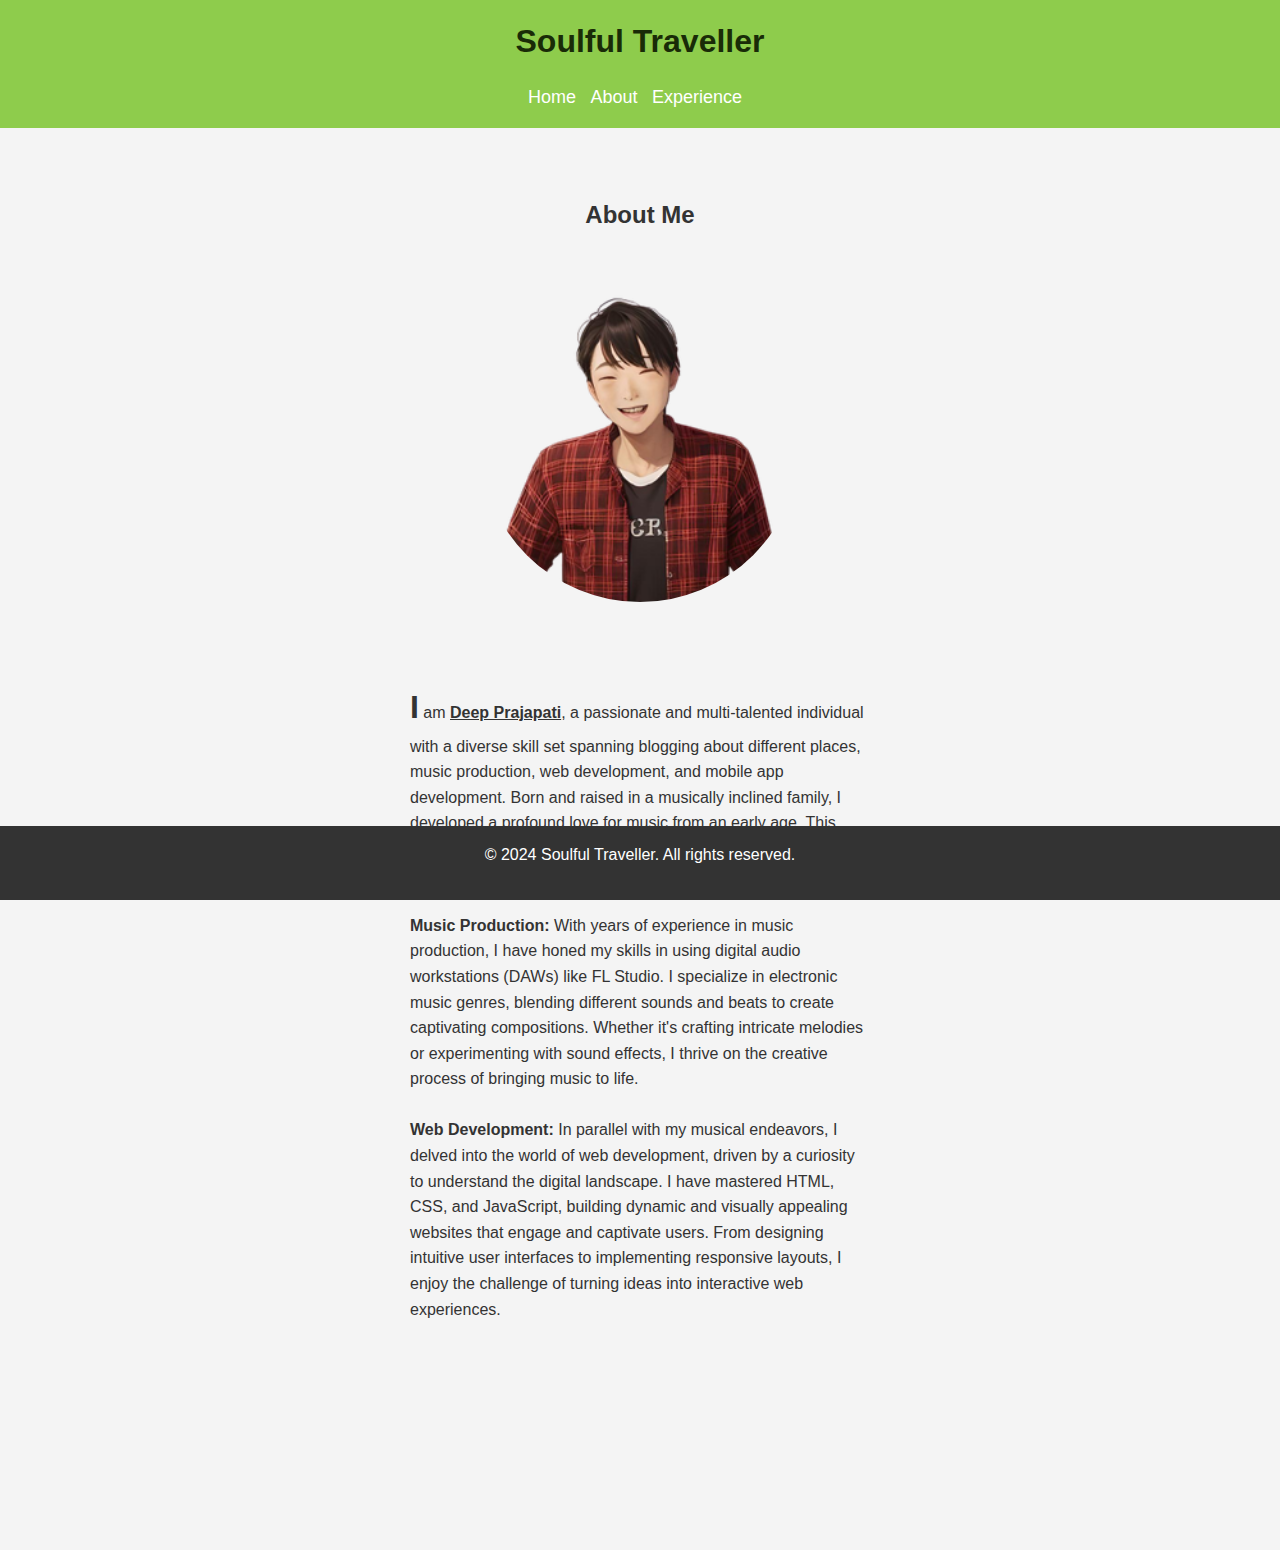
==== about.html @ 9976305d "first commit" ====
<!DOCTYPE html>
<html lang="en">
  <head>
    <meta charset="UTF-8" />
    <meta name="viewport" content="width=device-width, initial-scale=1.0" />
    <title>Soulful Traveller</title>
    <link rel="stylesheet" href="./about.css" />
  </head>
  <body>
    <header>
      <h1>Soulful Traveller</h1>
      <nav>
        <ul>
          <li><a href="index.html">Home</a></li>
          <li><a href="about.html">About</a></li>
          <li><a href="./experience.html">Experience</a></li>
        </ul>
      </nav>
    </header>
    <main>
      <h2>About Me</h2>
      <img src="./deep.png" alt="Profile Picture" />
      <p>
        <span class="aye">I</span> am <span class="name">Deep Prajapati</span>,
        a passionate and multi-talented individual with a diverse skill set
        spanning blogging about different places, music production, web
        development, and mobile app development. Born and raised in a musically
        inclined family, I developed a profound love for music from an early
        age. This passion led me to explore various facets of music production,
        from composing melodies to mixing tracks.
        <br />
        <br />
        <span>Music Production:</span> With years of experience in music
        production, I have honed my skills in using digital audio workstations
        (DAWs) like FL Studio. I specialize in electronic music genres, blending
        different sounds and beats to create captivating compositions. Whether
        it's crafting intricate melodies or experimenting with sound effects, I
        thrive on the creative process of bringing music to life.
        <br />
        <br />
        <span>Web Development:</span> In parallel with my musical endeavors, I
        delved into the world of web development, driven by a curiosity to
        understand the digital landscape. I have mastered HTML, CSS, and
        JavaScript, building dynamic and visually appealing websites that engage
        and captivate users. From designing intuitive user interfaces to
        implementing responsive layouts, I enjoy the challenge of turning ideas
        into interactive web experiences.
      </p>
    </main>
    <footer>
      <p>&copy; 2024 Soulful Traveller. All rights reserved.</p>
    </footer>
  </body>
</html>
---- about.css ----
* {
  margin: 0;
  padding: 0;
  box-sizing: border-box;
}

/* Global Styles */
body {
  font-family: Arial, sans-serif;
  line-height: 1.6;
  background-color: #f4f4f4;
  color: #333;
}

.name {
  font-weight: bolder;
  text-decoration: underline;
}

.aye {
  font-size: 2em;
}

span {
  font-weight: bold;
}

main p {
  max-width: 50%;
  margin: 5em auto;
}

main {
  max-width: 75%;
  margin: 0 auto 8em auto;
  /* display: flex; */
}

header {
  background-color: #8ecc4c;
  color: #fff;
  padding: 1rem;
  text-align: center;
}

nav ul {
  list-style-type: none;
}

nav ul li {
  display: inline;
  margin-right: 10px;
}

nav ul li a {
  color: #fff;
  text-decoration: none;
}

a {
  font-size: large;
}

.content-wrapper {
  max-width: 70%;
  display: flex;
  flex-direction: column;
  justify-content: center;
}

.desc-wrapper {
  width: auto;
}

.desc-wrapper p {
  width: 110%;
}

.desc-wrapper p span {
  font-weight: bolder;
  font-size: larger;
}

img {
  display: flex;
  justify-content: center;
  margin: 0 auto;
  width: 20em;
  height: 20em;
  object-fit: cover;
  margin-bottom: 2em;
  border-radius: 100%;
}

main {
  padding: 20px;
}

footer {
  background-color: #333;
  color: #fff;
  text-align: center;
  padding: 1rem;
  position: fixed;
  bottom: 0;
  width: 100%;
}

.welcome {
  max-width: 80%;
  font-size: 2em;
  color: #192b07;
  font-weight: 800;
  margin-top: 1em;
}

h1 {
  color: #192b07;
}

h2 {
  text-align: center;
  margin: 2em 0;
}

h1,
h3 {
  margin-bottom: 1rem;
}

p {
  margin-bottom: 1rem;
}

/* Section Styles */
section {
  margin-bottom: 2rem;
}

/* Additional styles for this page */
.content {
  width: 100%;
  display: flex;
}

.main-content {
  flex: 2;
  padding-right: 20px;
}

.sidebar {
  flex: 1;
  /* background-color: #f0f0f0; */
  padding: 20px;
}

.sidebar ul {
  list-style-type: none;
  padding: 0;
}

.sidebar li {
  margin-bottom: 10px;
}

.sidebar li a {
  text-decoration: none;
  color: #333;
}

/* Navigation bar styles */
header nav {
  margin-top: 10px;
}
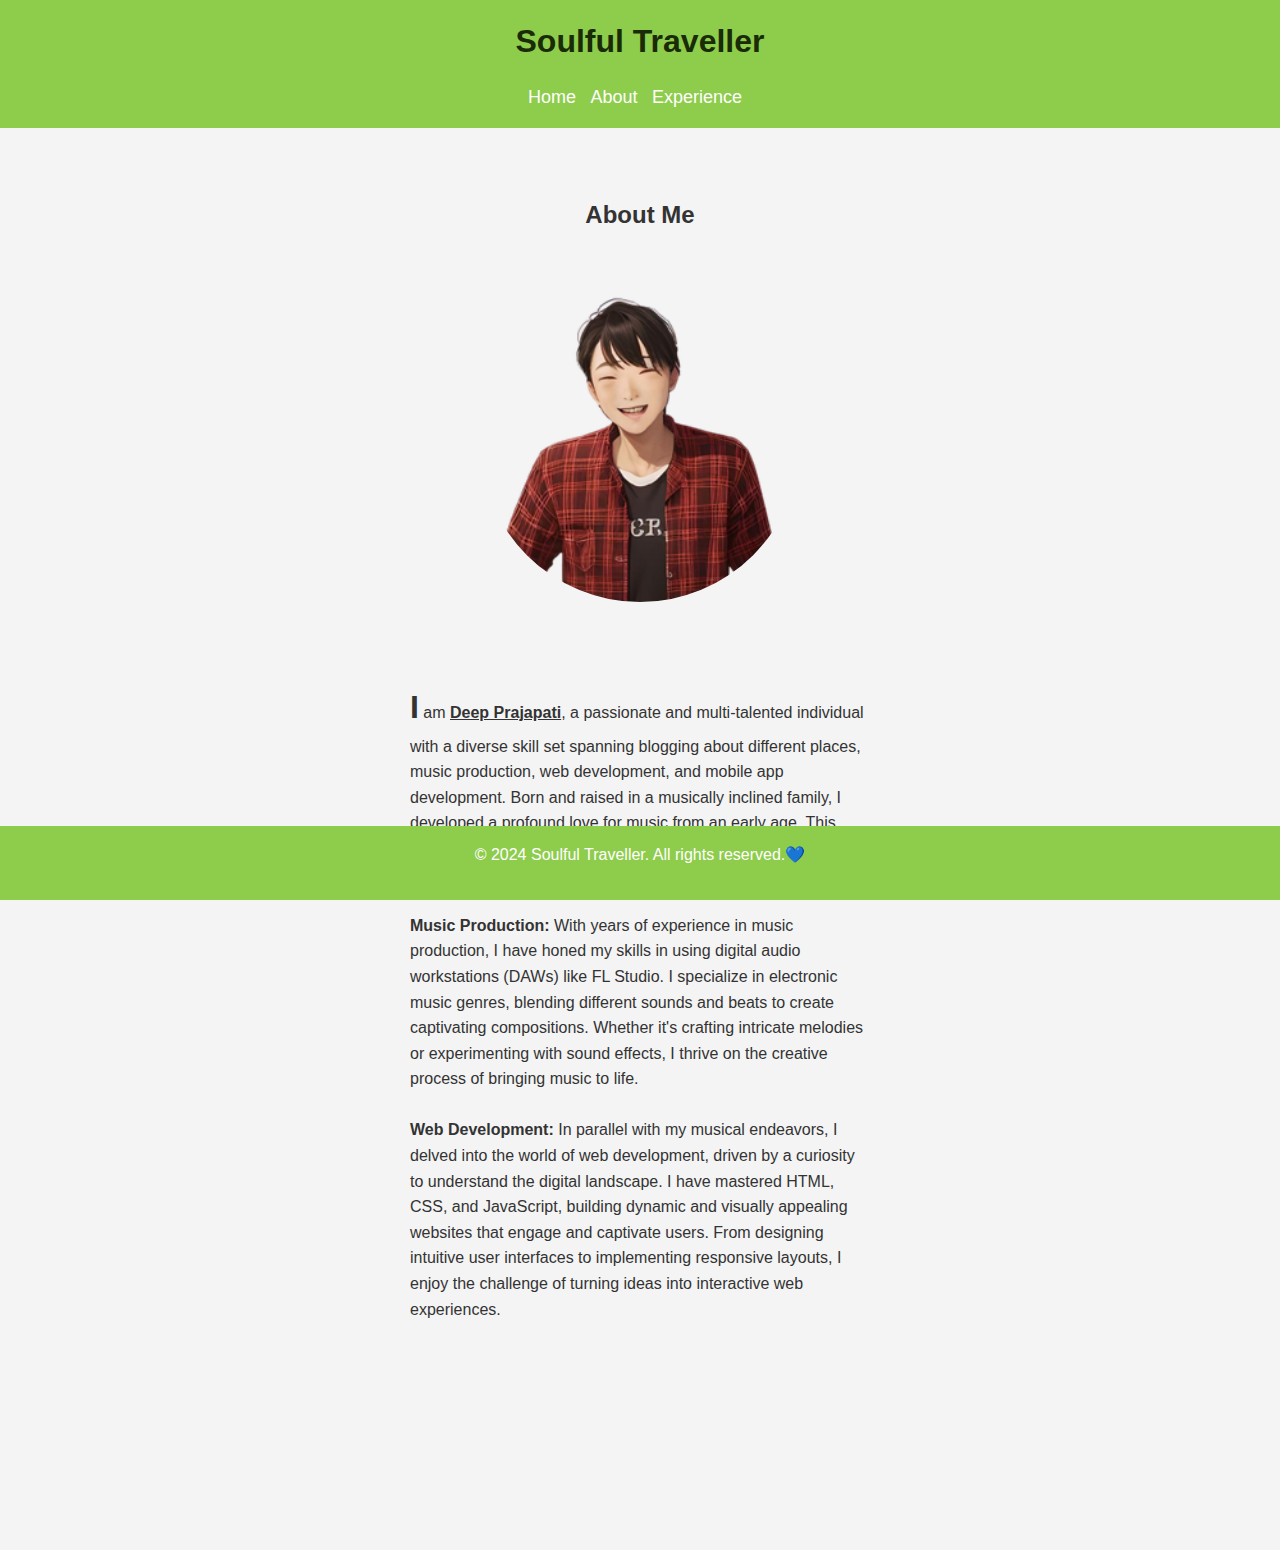
==== commit 4b7455fd: "Add responsiveness in the about page and final touches to all other pages" ====
--- a/about.html
+++ b/about.html
@@ -48,7 +48,7 @@
       </p>
     </main>
     <footer>
-      <p>&copy; 2024 Soulful Traveller. All rights reserved.</p>
+      <p>&copy; 2024 Soulful Traveller. All rights reserved.💙</p>
     </footer>
   </body>
 </html>
--- a/about.css
+++ b/about.css
@@ -97,7 +97,7 @@
 }
 
 footer {
-  background-color: #333;
+  background-color: #8ecc4c;
   color: #fff;
   text-align: center;
   padding: 1rem;
@@ -150,7 +150,6 @@
 
 .sidebar {
   flex: 1;
-  /* background-color: #f0f0f0; */
   padding: 20px;
 }
 
@@ -168,7 +167,29 @@
   color: #333;
 }
 
-/* Navigation bar styles */
 header nav {
   margin-top: 10px;
 }
+
+@media only screen and (max-width: 1024px) {
+  main p {
+    max-width: 100%;
+  }
+}
+
+@media only screen and (max-width: 768px) {
+  main p {
+    max-width: 90%;
+  }
+}
+
+@media only screen and (max-width: 480px) {
+  img {
+    width: 15em;
+    object-fit: contain;
+  }
+
+  h2 {
+    margin: 0.5em auto;
+  }
+}
